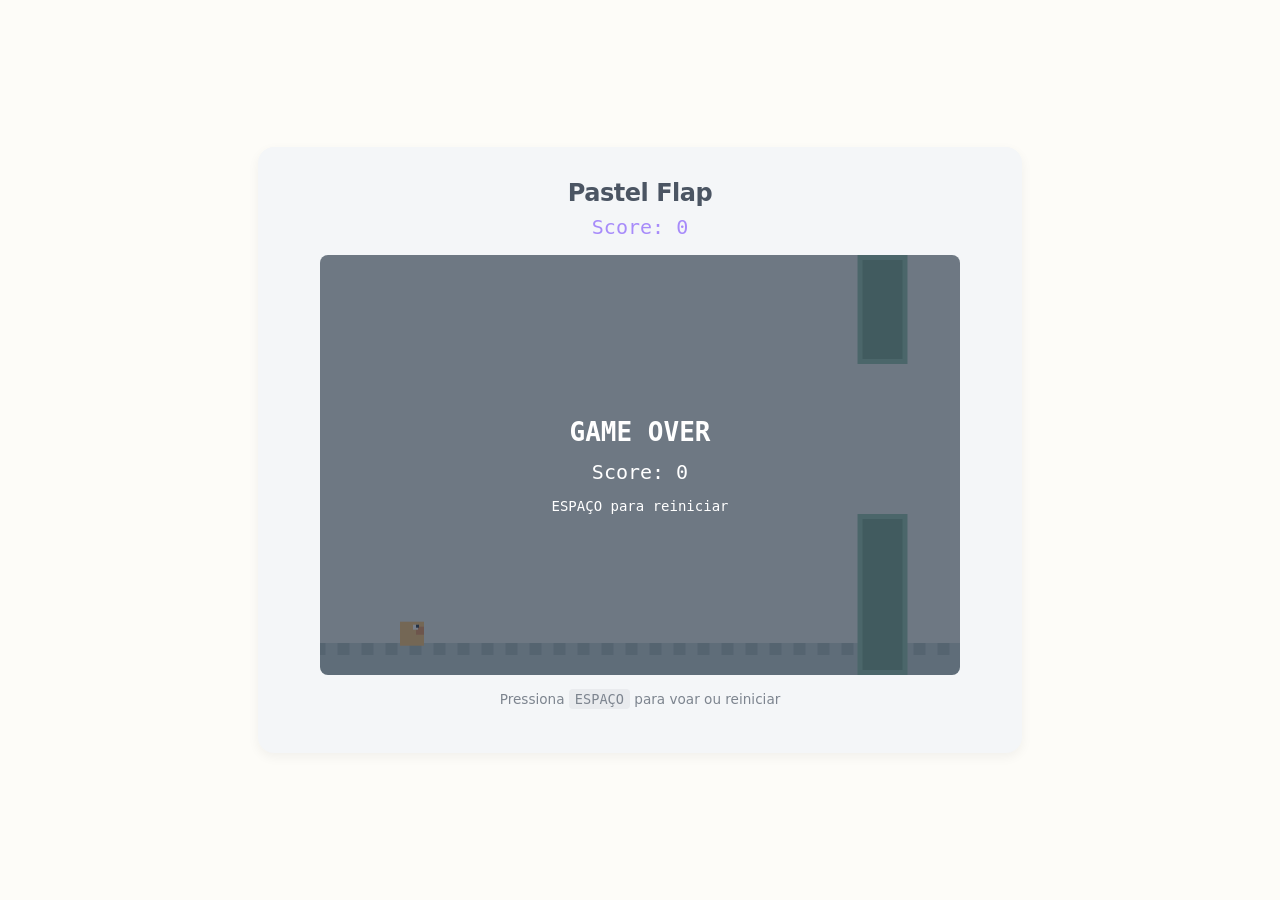
==== game.html @ 002a555e "Create game.html" ====
<!DOCTYPE html>
<html lang="pt">
<head>
  <meta charset="UTF-8">
  <meta name="viewport" content="width=device-width, initial-scale=1.0">
  <title>Pastel Flap</title>
  <style>
    :root {
      --bg: #fdfcf8;
      --panel: #f4f6f8;
      --text: #4b5563;
      --accent: #a78bfa;
      --canvas-bg: #e8f0f2;
    }
    body {
      margin: 0;
      min-height: 100vh;
      display: flex;
      justify-content: center;
      align-items: center;
      background: var(--bg);
      font-family: system-ui, -apple-system, sans-serif;
      color: var(--text);
    }
    .container {
      background: var(--panel);
      padding: 2rem;
      border-radius: 16px;
      box-shadow: 0 4px 12px rgba(0,0,0,0.05);
      text-align: center;
      max-width: 700px;
      width: 100%;
    }
    h1 {
      font-size: 1.5rem;
      margin: 0 0 0.5rem;
      font-weight: 600;
      letter-spacing: -0.02em;
    }
    .score-board {
      font-family: monospace;
      font-size: 1.25rem;
      margin-bottom: 1rem;
      color: var(--accent);
    }
    canvas {
      background: var(--canvas-bg);
      border-radius: 8px;
      image-rendering: pixelated;
      display: block;
      margin: 0 auto;
      max-width: 100%;
    }
    .hint {
      margin-top: 1rem;
      font-size: 0.85rem;
      opacity: 0.7;
    }
    kbd {
      background: #e5e7eb;
      padding: 2px 6px;
      border-radius: 4px;
      font-family: monospace;
    }
  </style>
</head>
<body>
  <div class="container">
    <h1>Pastel Flap</h1>
    <div class="score-board">Score: <span id="score">0</span></div>
    <canvas id="game" width="640" height="420"></canvas>
    <p class="hint">Pressiona <kbd>ESPAÇO</kbd> para voar ou reiniciar</p>
  </div>

  <script>
    /** @type {HTMLCanvasElement} */
    const canvas = document.getElementById('game');
    /** @type {CanvasRenderingContext2D} */
    const ctx = canvas.getContext('2d');
    /** @type {HTMLElement} */
    const scoreEl = document.getElementById('score');

    // Configuração
    const GRAVITY = 0.25;
    const JUMP_FORCE = -4.5;
    const BASE_SPEED = 2.5;
    const SPEED_STEP = 0.12;
    const OBSTACLE_WIDTH = 50;
    const GAP_HEIGHT = 150;
    const OBSTACLE_SPACING = 260;
    const GROUND_HEIGHT = 32;

    // Estado do jogo
    let bird = { x: 80, y: 140, w: 24, h: 24, vy: 0 };
    let obstacles = [];
    let score = 0;
    let gameSpeed = BASE_SPEED;
    let nextObstacleX = canvas.width + OBSTACLE_SPACING;
    let isGameOver = false;
    let groundOffset = 0;
    let lastTime = null;

    /** Inicializa o jogo, gera o primeiro obstáculo e começa o loop. */
    function init() {
      window.addEventListener('keydown', handleInput);
      spawnObstacle();
      requestAnimationFrame(loop);
    }

    /** Lida com a entrada do teclado (espaço para pular/reiniciar). */
    function handleInput(e) {
      if (e.code !== 'Space') return;
      e.preventDefault();
      if (isGameOver) reset();
      else bird.vy = JUMP_FORCE;
    }

    /** Reinicia todas as variáveis de estado para um novo jogo. */
    function reset() {
      bird.y = 140;
      bird.vy = 0;
      obstacles = [];
      score = 0;
      gameSpeed = BASE_SPEED;
      nextObstacleX = canvas.width + OBSTACLE_SPACING;
      isGameOver = false;
      spawnObstacle();
      updateScoreUI();
    }

    /** Atualiza a interface com o score atual. */
    function updateScoreUI() {
      scoreEl.textContent = score;
    }

    /**
     * Atualiza física, colisões e geração de obstáculos.
     * @param {number} dt - Delta time normalizado (1 = equivalente a um frame a 60fps).
     */
    function update(dt) {
      if (isGameOver) return;

      // Física do pássaro, escalada por dt para ser independente da taxa de refresh do ecrã
      bird.vy += GRAVITY * dt;
      bird.y += bird.vy * dt;

      // Limites vertical
      if (bird.y < 0 || bird.y + bird.h > canvas.height - GROUND_HEIGHT) {
        endGame();
        return;
      }

      // Geração de obstáculos baseada em distância
      nextObstacleX -= gameSpeed * dt;
      if (nextObstacleX <= 0) {
        spawnObstacle();
        nextObstacleX += OBSTACLE_SPACING;
      }

      // Movimento e colisão dos obstáculos
      for (let i = obstacles.length - 1; i >= 0; i--) {
        const obs = obstacles[i];
        obs.x -= gameSpeed * dt;

        if (checkCollision(bird, obs)) {
          endGame();
          return;
        }

        if (!obs.passed && obs.x + obs.w < bird.x) {
          obs.passed = true;
          score++;
          gameSpeed = BASE_SPEED + score * SPEED_STEP;
          updateScoreUI();
        }

        if (obs.x + obs.w < 0) obstacles.splice(i, 1);
      }

      // Scroll do chão (efeito visual)
      groundOffset = (groundOffset + gameSpeed * dt) % 24;
    }

    /** Gera um par de obstáculos (topo e base) com um espaço aleatório. */
    function spawnObstacle() {
      const minTop = 30;
      const maxTop = canvas.height - GROUND_HEIGHT - GAP_HEIGHT - 30;
      const topH = Math.floor(Math.random() * (maxTop - minTop + 1)) + minTop;

      obstacles.push({ x: canvas.width, y: 0, w: OBSTACLE_WIDTH, h: topH, passed: false });
      obstacles.push({ x: canvas.width, y: topH + GAP_HEIGHT, w: OBSTACLE_WIDTH, h: canvas.height - topH - GAP_HEIGHT, passed: false });
    }

    /** Verifica colisão AABB entre o pássaro e um obstáculo. */
    function checkCollision(a, b) {
      return (
        a.x < b.x + b.w &&
        a.x + a.w > b.x &&
        a.y < b.y + b.h &&
        a.y + a.h > b.y
      );
    }

    /** Finaliza o jogo e prepara o estado para reinício. */
    function endGame() {
      isGameOver = true;
    }

    /** Renderiza o frame atual no canvas. */
    function draw() {
      // Fundo
      ctx.fillStyle = '#e8f0f2';
      ctx.fillRect(0, 0, canvas.width, canvas.height);

      // Chão com padrão pixelado
      ctx.fillStyle = '#c1d5d8';
      ctx.fillRect(0, canvas.height - GROUND_HEIGHT, canvas.width, GROUND_HEIGHT);
      ctx.fillStyle = '#a8bfc2';
      for (let x = -groundOffset; x < canvas.width; x += 24) {
        ctx.fillRect(x, canvas.height - GROUND_HEIGHT, 12, 12);
      }

      // Obstáculos
      ctx.fillStyle = '#8ec5b2';
      for (const obs of obstacles) {
        ctx.fillRect(obs.x, obs.y, obs.w, obs.h);
        ctx.fillStyle = '#76a896';
        ctx.fillRect(obs.x + 5, obs.y + 5, obs.w - 10, obs.h - 10);
        ctx.fillStyle = '#8ec5b2';
      }

      // Pássaro (pixel art simples)
      ctx.fillStyle = '#f6c67d';
      ctx.fillRect(bird.x, bird.y, bird.w, bird.h);
      ctx.fillStyle = '#e59866';
      ctx.fillRect(bird.x + 16, bird.y + 5, 8, 8);
      ctx.fillStyle = '#ffffff';
      ctx.fillRect(bird.x + 13, bird.y + 3, 5, 5);
      ctx.fillStyle = '#2c3e50';
      ctx.fillRect(bird.x + 16, bird.y + 3, 3, 3);

      // Overlay Game Over
      if (isGameOver) {
        ctx.fillStyle = 'rgba(30, 41, 59, 0.6)';
        ctx.fillRect(0, 0, canvas.width, canvas.height);

        ctx.fillStyle = '#ffffff';
        ctx.font = 'bold 26px monospace';
        ctx.textAlign = 'center';
        ctx.fillText('GAME OVER', canvas.width / 2, canvas.height / 2 - 24);

        ctx.font = '20px monospace';
        ctx.fillText(`Score: ${score}`, canvas.width / 2, canvas.height / 2 + 14);
        ctx.font = '14px monospace';
        ctx.fillText('ESPAÇO para reiniciar', canvas.width / 2, canvas.height / 2 + 46);
      }
    }

    /**
     * Loop principal do jogo, ligado ao timestamp do requestAnimationFrame
     * para normalizar a física por tempo real (independente da taxa de refresh do ecrã).
     * @param {number} time - Timestamp em milissegundos fornecido pelo requestAnimationFrame.
     */
    function loop(time) {
      if (lastTime === null) lastTime = time;
      let delta = (time - lastTime) / (1000 / 60);
      lastTime = time;
      delta = Math.min(delta, 3); // evita saltos grandes ao voltar de um separador inativo
      update(delta);
      draw();
      requestAnimationFrame(loop);
    }

    init();
  </script>
</body>
</html>
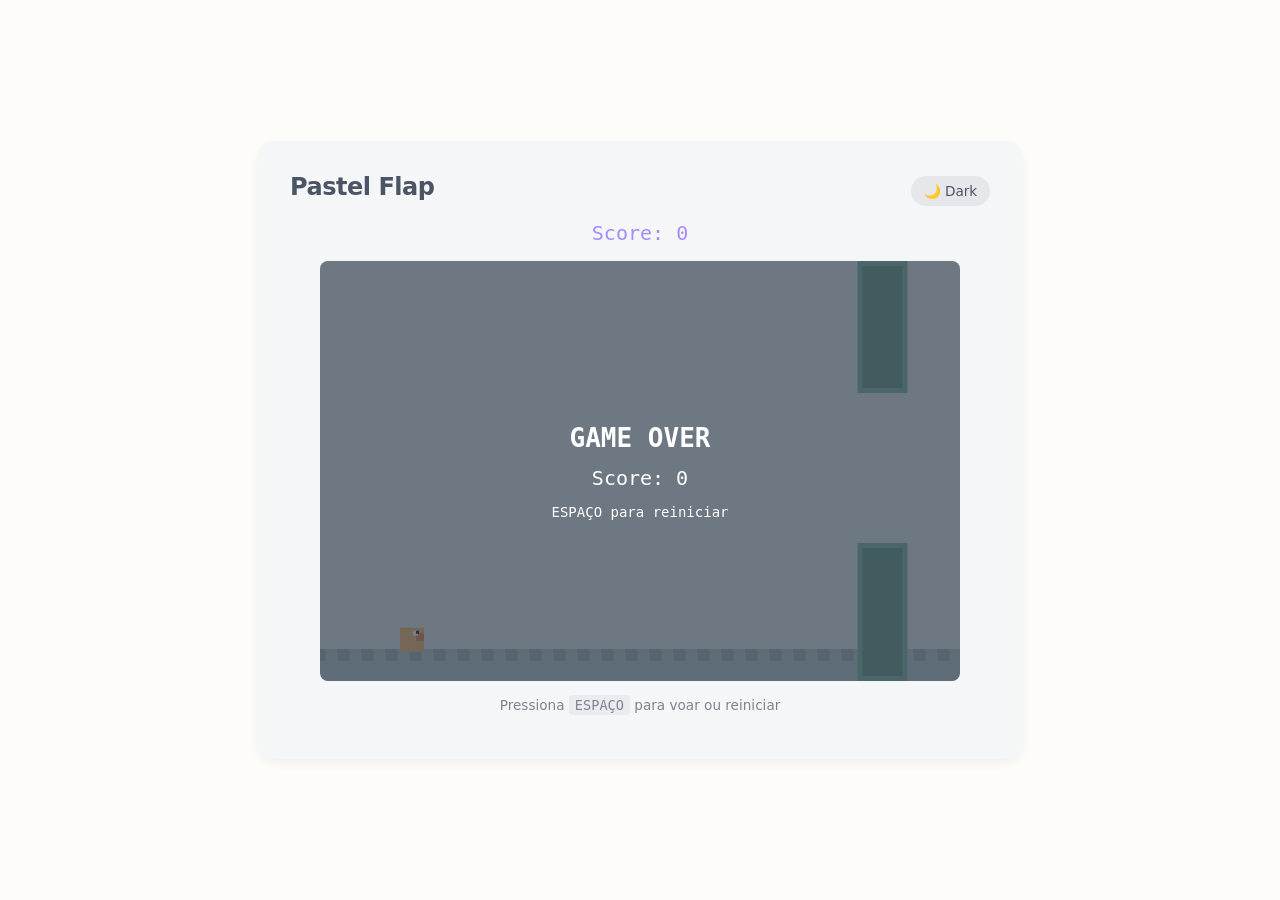
==== commit 816831d5: "Update game.html" ====
--- a/game.html
+++ b/game.html
@@ -11,6 +11,27 @@
       --text: #4b5563;
       --accent: #a78bfa;
       --canvas-bg: #e8f0f2;
+      --muted-text: rgba(75, 85, 99, 0.7);
+      --ground: #c1d5d8;
+      --ground-detail: #a8bfc2;
+      --obstacle: #8ec5b2;
+      --obstacle-inner: #76a896;
+      --kbd-bg: #e5e7eb;
+      --overlay: rgba(30, 41, 59, 0.6);
+    }
+    body.dark {
+      --bg: #0f172a;
+      --panel: #1e293b;
+      --text: #e5e7eb;
+      --muted-text: rgba(229, 231, 235, 0.65);
+      --accent: #c4b5fd;
+      --canvas-bg: #172033;
+      --ground: #334155;
+      --ground-detail: #475569;
+      --obstacle: #5eead4;
+      --obstacle-inner: #2dd4bf;
+      --kbd-bg: #334155;
+      --overlay: rgba(2, 6, 23, 0.72);
     }
     body {
       margin: 0;
@@ -31,6 +52,28 @@
       max-width: 700px;
       width: 100%;
     }
+    .top-bar {
+      display: flex;
+      align-items: center;
+      justify-content: space-between;
+      gap: 1rem;
+      margin-bottom: 0.75rem;
+    }
+  
+    .theme-toggle {
+      border: 0;
+      border-radius: 999px;
+      padding: 0.45rem 0.8rem;
+      background: var(--kbd-bg);
+      color: var(--text);
+      font: inherit;
+      font-size: 0.85rem;
+      cursor: pointer;
+    }
+  
+    .theme-toggle:hover {
+      opacity: 0.85;
+    }
     h1 {
       font-size: 1.5rem;
       margin: 0 0 0.5rem;
@@ -66,7 +109,15 @@
 </head>
 <body>
   <div class="container">
-    <h1>Pastel Flap</h1>
+    <div class="top-bar">
+      <h1>Pastel Flap</h1>
+    
+      <button class="theme-toggle" id="themeToggle" type="button" aria-label="Alternar modo escuro">
+        <span id="themeIcon">🌙</span>
+        <span id="themeText">Dark</span>
+      </button>
+    </div>
+    
     <div class="score-board">Score: <span id="score">0</span></div>
     <canvas id="game" width="640" height="420"></canvas>
     <p class="hint">Pressiona <kbd>ESPAÇO</kbd> para voar ou reiniciar</p>
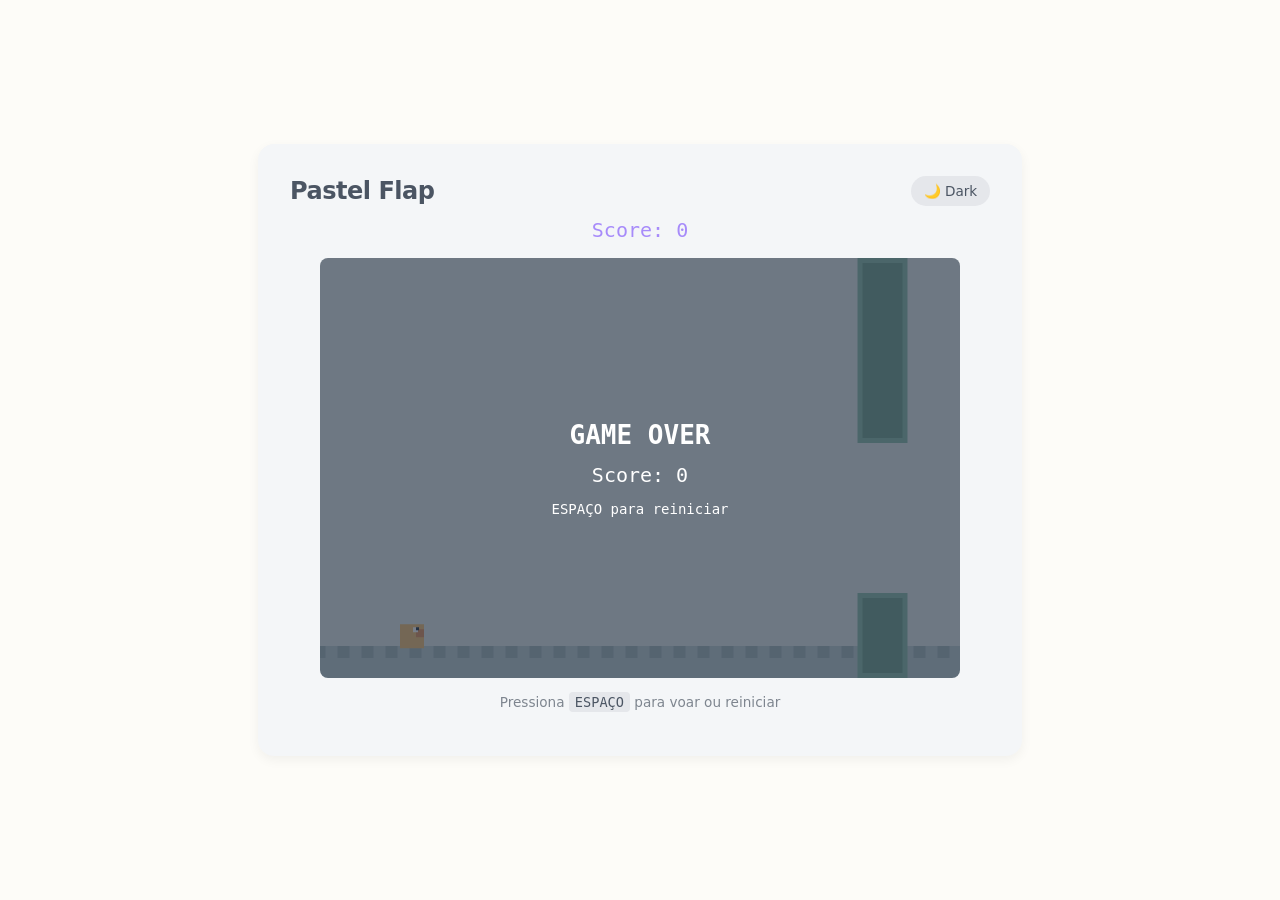
==== commit 3fe017ec: "Update game.html" ====
--- a/game.html
+++ b/game.html
@@ -76,7 +76,7 @@
     }
     h1 {
       font-size: 1.5rem;
-      margin: 0 0 0.5rem;
+      margin: 0;
       font-weight: 600;
       letter-spacing: -0.02em;
     }
@@ -97,10 +97,11 @@
     .hint {
       margin-top: 1rem;
       font-size: 0.85rem;
-      opacity: 0.7;
+      color: var(--muted-text);
     }
     kbd {
-      background: #e5e7eb;
+      background: var(--kbd-bg);
+      color: var(--text);
       padding: 2px 6px;
       border-radius: 4px;
       font-family: monospace;
@@ -130,6 +131,10 @@
     const ctx = canvas.getContext('2d');
     /** @type {HTMLElement} */
     const scoreEl = document.getElementById('score');
+
+    const themeToggle = document.getElementById('themeToggle');
+    const themeIcon = document.getElementById('themeIcon');
+    const themeText = document.getElementById('themeText');
 
     // Configuração
     const GRAVITY = 0.25;
@@ -322,6 +327,31 @@
       requestAnimationFrame(loop);
     }
 
+    function applyTheme(theme) {
+      const isDark = theme === 'dark';
+    
+      document.body.classList.toggle('dark', isDark);
+    
+      themeIcon.textContent = isDark ? '☀️' : '🌙';
+      themeText.textContent = isDark ? 'Light' : 'Dark';
+    
+      localStorage.setItem('pastel-flap-theme', theme);
+    }
+  
+    function toggleTheme() {
+      const isDark = document.body.classList.contains('dark');
+      applyTheme(isDark ? 'light' : 'dark');
+    }
+  
+    function loadSavedTheme() {
+      const savedTheme = localStorage.getItem('pastel-flap-theme') || 'light';
+      applyTheme(savedTheme);
+    }
+  
+    function cssVar(name) {
+      return getComputedStyle(document.body).getPropertyValue(name).trim();
+    }
+
     init();
   </script>
 </body>
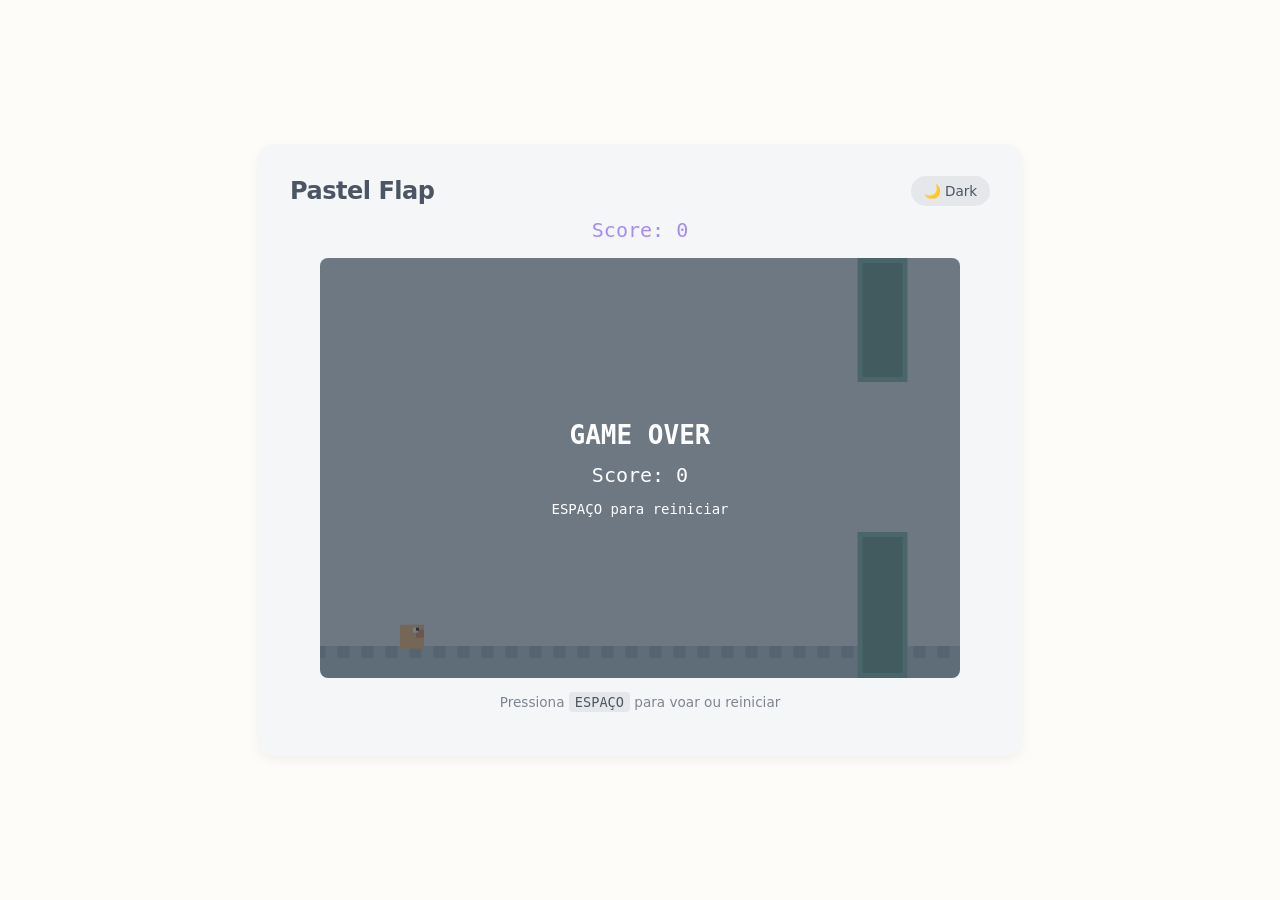
==== commit 1d3202b5: "Update game.html" ====
--- a/game.html
+++ b/game.html
@@ -156,9 +156,38 @@
     let groundOffset = 0;
     let lastTime = null;
 
+    function applyTheme(theme) {
+      const isDark = theme === 'dark';
+    
+      document.body.classList.toggle('dark', isDark);
+    
+      themeIcon.textContent = isDark ? '☀️' : '🌙';
+      themeText.textContent = isDark ? 'Light' : 'Dark';
+    
+      localStorage.setItem('pastel-flap-theme', theme);
+    }
+  
+    function toggleTheme() {
+      const isDark = document.body.classList.contains('dark');
+      applyTheme(isDark ? 'light' : 'dark');
+    }
+  
+    function loadSavedTheme() {
+      const savedTheme = localStorage.getItem('pastel-flap-theme') || 'light';
+      applyTheme(savedTheme);
+    }
+  
+    function cssVar(name) {
+      return getComputedStyle(document.body).getPropertyValue(name).trim();
+    }
+
     /** Inicializa o jogo, gera o primeiro obstáculo e começa o loop. */
     function init() {
+      loadSavedTheme();
+    
+      themeToggle.addEventListener('click', toggleTheme);
       window.addEventListener('keydown', handleInput);
+    
       spawnObstacle();
       requestAnimationFrame(loop);
     }
@@ -264,25 +293,32 @@
 
     /** Renderiza o frame atual no canvas. */
     function draw() {
+      const canvasBg = cssVar('--canvas-bg');
+      const ground = cssVar('--ground');
+      const groundDetail = cssVar('--ground-detail');
+      const obstacle = cssVar('--obstacle');
+      const obstacleInner = cssVar('--obstacle-inner');
+      const overlay = cssVar('--overlay');
+      
       // Fundo
-      ctx.fillStyle = '#e8f0f2';
+      ctx.fillStyle = canvasBg;
       ctx.fillRect(0, 0, canvas.width, canvas.height);
 
       // Chão com padrão pixelado
-      ctx.fillStyle = '#c1d5d8';
+      ctx.fillStyle = ground;
       ctx.fillRect(0, canvas.height - GROUND_HEIGHT, canvas.width, GROUND_HEIGHT);
-      ctx.fillStyle = '#a8bfc2';
+      ctx.fillStyle = groundDetail;
       for (let x = -groundOffset; x < canvas.width; x += 24) {
         ctx.fillRect(x, canvas.height - GROUND_HEIGHT, 12, 12);
       }
 
       // Obstáculos
-      ctx.fillStyle = '#8ec5b2';
+      ctx.fillStyle = obstacle;
       for (const obs of obstacles) {
         ctx.fillRect(obs.x, obs.y, obs.w, obs.h);
-        ctx.fillStyle = '#76a896';
+        ctx.fillStyle = obstacleInner;
         ctx.fillRect(obs.x + 5, obs.y + 5, obs.w - 10, obs.h - 10);
-        ctx.fillStyle = '#8ec5b2';
+        ctx.fillStyle = obstacle;
       }
 
       // Pássaro (pixel art simples)
@@ -297,7 +333,7 @@
 
       // Overlay Game Over
       if (isGameOver) {
-        ctx.fillStyle = 'rgba(30, 41, 59, 0.6)';
+        ctx.fillStyle = overlay;
         ctx.fillRect(0, 0, canvas.width, canvas.height);
 
         ctx.fillStyle = '#ffffff';
@@ -327,31 +363,6 @@
       requestAnimationFrame(loop);
     }
 
-    function applyTheme(theme) {
-      const isDark = theme === 'dark';
-    
-      document.body.classList.toggle('dark', isDark);
-    
-      themeIcon.textContent = isDark ? '☀️' : '🌙';
-      themeText.textContent = isDark ? 'Light' : 'Dark';
-    
-      localStorage.setItem('pastel-flap-theme', theme);
-    }
-  
-    function toggleTheme() {
-      const isDark = document.body.classList.contains('dark');
-      applyTheme(isDark ? 'light' : 'dark');
-    }
-  
-    function loadSavedTheme() {
-      const savedTheme = localStorage.getItem('pastel-flap-theme') || 'light';
-      applyTheme(savedTheme);
-    }
-  
-    function cssVar(name) {
-      return getComputedStyle(document.body).getPropertyValue(name).trim();
-    }
-
     init();
   </script>
 </body>
